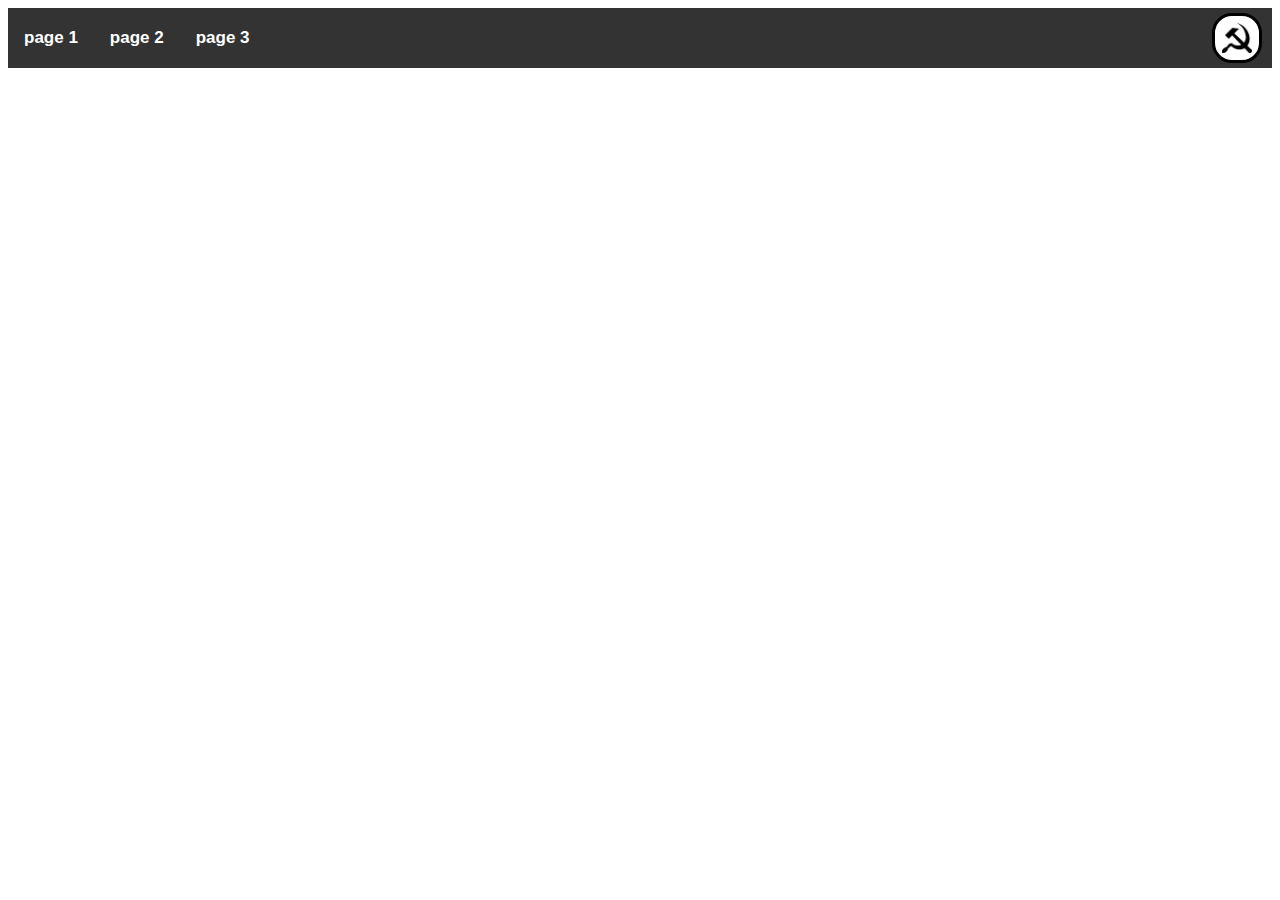
==== page1.html @ c0864f8d "Add files via upload" ====
<!DOCTYPE html>
<html>
  <head>
    <title>
      website layout
    </title>
    <link rel="stylesheet" href="themes.css">
    <link rel="stylesheet" href="mainStyle.css"/>

  </head>
  <body>
    <script>
      const body = document.body;
      const currentTheme = localStorage.getItem("theme") || "normal";
      body.classList.add(currentTheme);
    </script>
    <div class="topNav">
      <a href="page1.html" class="tn tn_active">page 1</a>
      <a href="page2.html" class="tn">page 2</a>
      <a href="page3.html" class="tn">page 3</a>
      <button onclick="themeToggle();" class="sojuz_toggle" >
        <img src="Hammer_and_sickle_black.png" class="hammer-sickle-picture"> 
      </button>
    </div>
    
    


    <script src="themes.js"></script>
  </body>
</html>
---- themes.css ----
* {
  transition: background-color 0.3s, color 0.3s;
}
body{
  font-family: Arial, Helvetica, sans-serif;
  font-weight: 600;
  
  /*transition: background-color 0.3s, color 0.3s;*/
}
body.normal {
  background-color: rgb(255, 255, 255);
}
body.sojuz {
  background-color: rgb(104, 1, 1);
}

body.normal button{
  background-color: white;
}
body.sojuz button{
  background-color: goldenrod;
}
body.normal .topNav {
  background-color: #333;
}
body.sojuz .topNav {
  background-color: rgb(71, 0, 0);
}
body.normal .topNav a {
  color: rgb(255, 255, 255);
}
body.sojuz .topNav a {
  color: goldenrod;
}
---- mainStyle.css ----
.sojuz_toggle {
  background-color: rgb(255, 255, 255);
  color: rgb(0, 0, 0);
  font-family: arial;
  font-weight: bold;
  font-size: 42px;
  border-radius: 20px;
  float: right;
  margin-right: 10px;
  margin-top: 5px;
  
  border-width: 3px;
  height: 50px;
  width: 50px;
  border-color: rgb(0, 0, 0);
  border-style: solid;
}
.hammer-sickle-picture{
  height: 30px;
  margin-bottom: 2.5px;
  color: black;
}
.topNav {
  overflow: hidden;
}

.topNav a {
  float: left; /**/
  color: #f2f2f2;
  text-align: center;
  padding: 20px 16px;
  text-decoration: none; /**/
  font-size: 17px;
}
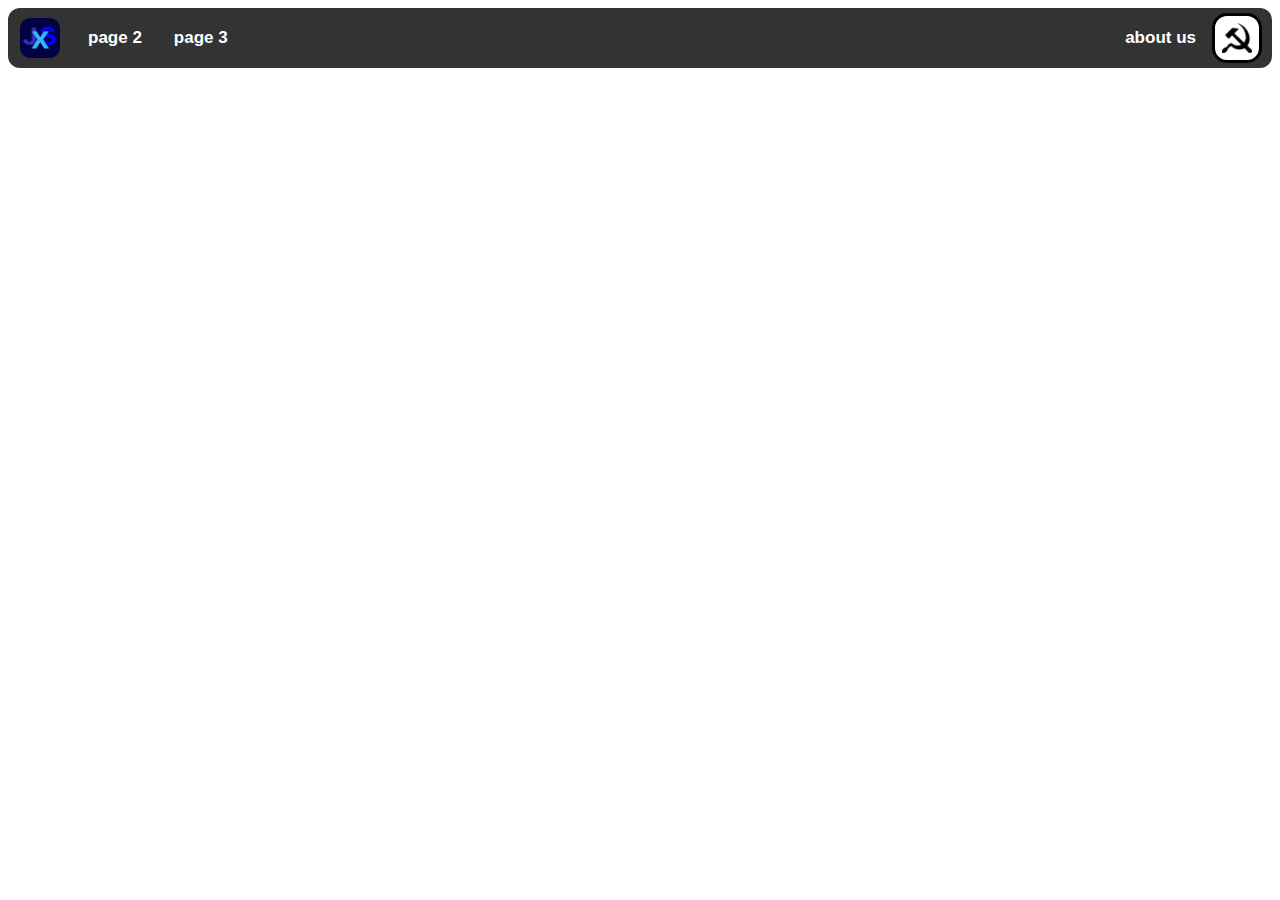
==== commit 83a598aa: "Add files via upload" ====
--- a/page1.html
+++ b/page1.html
@@ -1,9 +1,11 @@
 <!DOCTYPE html>
 <html>
+
   <head>
     <title>
       website layout
     </title>
+    
     <link rel="stylesheet" href="themes.css">
     <link rel="stylesheet" href="mainStyle.css"/>
 
@@ -15,17 +17,15 @@
       body.classList.add(currentTheme);
     </script>
     <div class="topNav">
-      <a href="page1.html" class="tn tn_active">page 1</a>
+      <a href="page1.html" class=""><img src="JXS.png" class="jxs-picture"></a>
       <a href="page2.html" class="tn">page 2</a>
       <a href="page3.html" class="tn">page 3</a>
-      <button onclick="themeToggle();" class="sojuz_toggle" >
+      <button onclick="themeToggle();" class="sojuz-toggle" >
         <img src="Hammer_and_sickle_black.png" class="hammer-sickle-picture"> 
       </button>
+      <a href="about_us.html" class="tn tn-right">about us</a>
     </div>
+    <script src="themes.js"></script>
     
-    
-
-
-    <script src="themes.js"></script>
   </body>
 </html>--- a/themes.css
+++ b/themes.css
@@ -1,19 +1,12 @@
-* {
-  transition: background-color 0.3s, color 0.3s;
-}
-body{
-  font-family: Arial, Helvetica, sans-serif;
-  font-weight: 600;
-  
-  /*transition: background-color 0.3s, color 0.3s;*/
-}
+
 body.normal {
   background-color: rgb(255, 255, 255);
+  color: black;
 }
 body.sojuz {
   background-color: rgb(104, 1, 1);
+  color: goldenrod;
 }
-
 body.normal button{
   background-color: white;
 }
@@ -23,8 +16,14 @@
 body.normal .topNav {
   background-color: #333;
 }
+body.normal .tn:hover {
+  background-color: #1f1e1e;
+}
 body.sojuz .topNav {
-  background-color: rgb(71, 0, 0);
+  background-color: rgb(58, 0, 0);
+}
+body.sojuz .tn:hover {
+  background-color: rgb(44, 0, 0);
 }
 body.normal .topNav a {
   color: rgb(255, 255, 255);
--- a/mainStyle.css
+++ b/mainStyle.css
@@ -1,10 +1,10 @@
-.sojuz_toggle {
+.sojuz-toggle {
   background-color: rgb(255, 255, 255);
   color: rgb(0, 0, 0);
   font-family: arial;
   font-weight: bold;
   font-size: 42px;
-  border-radius: 20px;
+  border-radius: 15px;
   float: right;
   margin-right: 10px;
   margin-top: 5px;
@@ -20,15 +20,31 @@
   margin-bottom: 2.5px;
   color: black;
 }
-.topNav {
-  overflow: hidden;
+.jxs-picture{
+  height: 40px;
+  margin-top: 10px;
+  float: left;
+  margin-left: 12px;
+  margin-right: 12px;
+  border-radius: 10px;
 }
-
-.topNav a {
+.tn{
   float: left; /**/
   color: #f2f2f2;
   text-align: center;
   padding: 20px 16px;
   text-decoration: none; /**/
   font-size: 17px;
-}+  border-radius: 12px;
+}
+body{
+  font-family: Arial, Helvetica, sans-serif;
+  font-weight: 600;
+}
+.topNav{
+  border-radius: 12px;
+  overflow: hidden;
+}
+.tn-right{
+  float: right;
+}
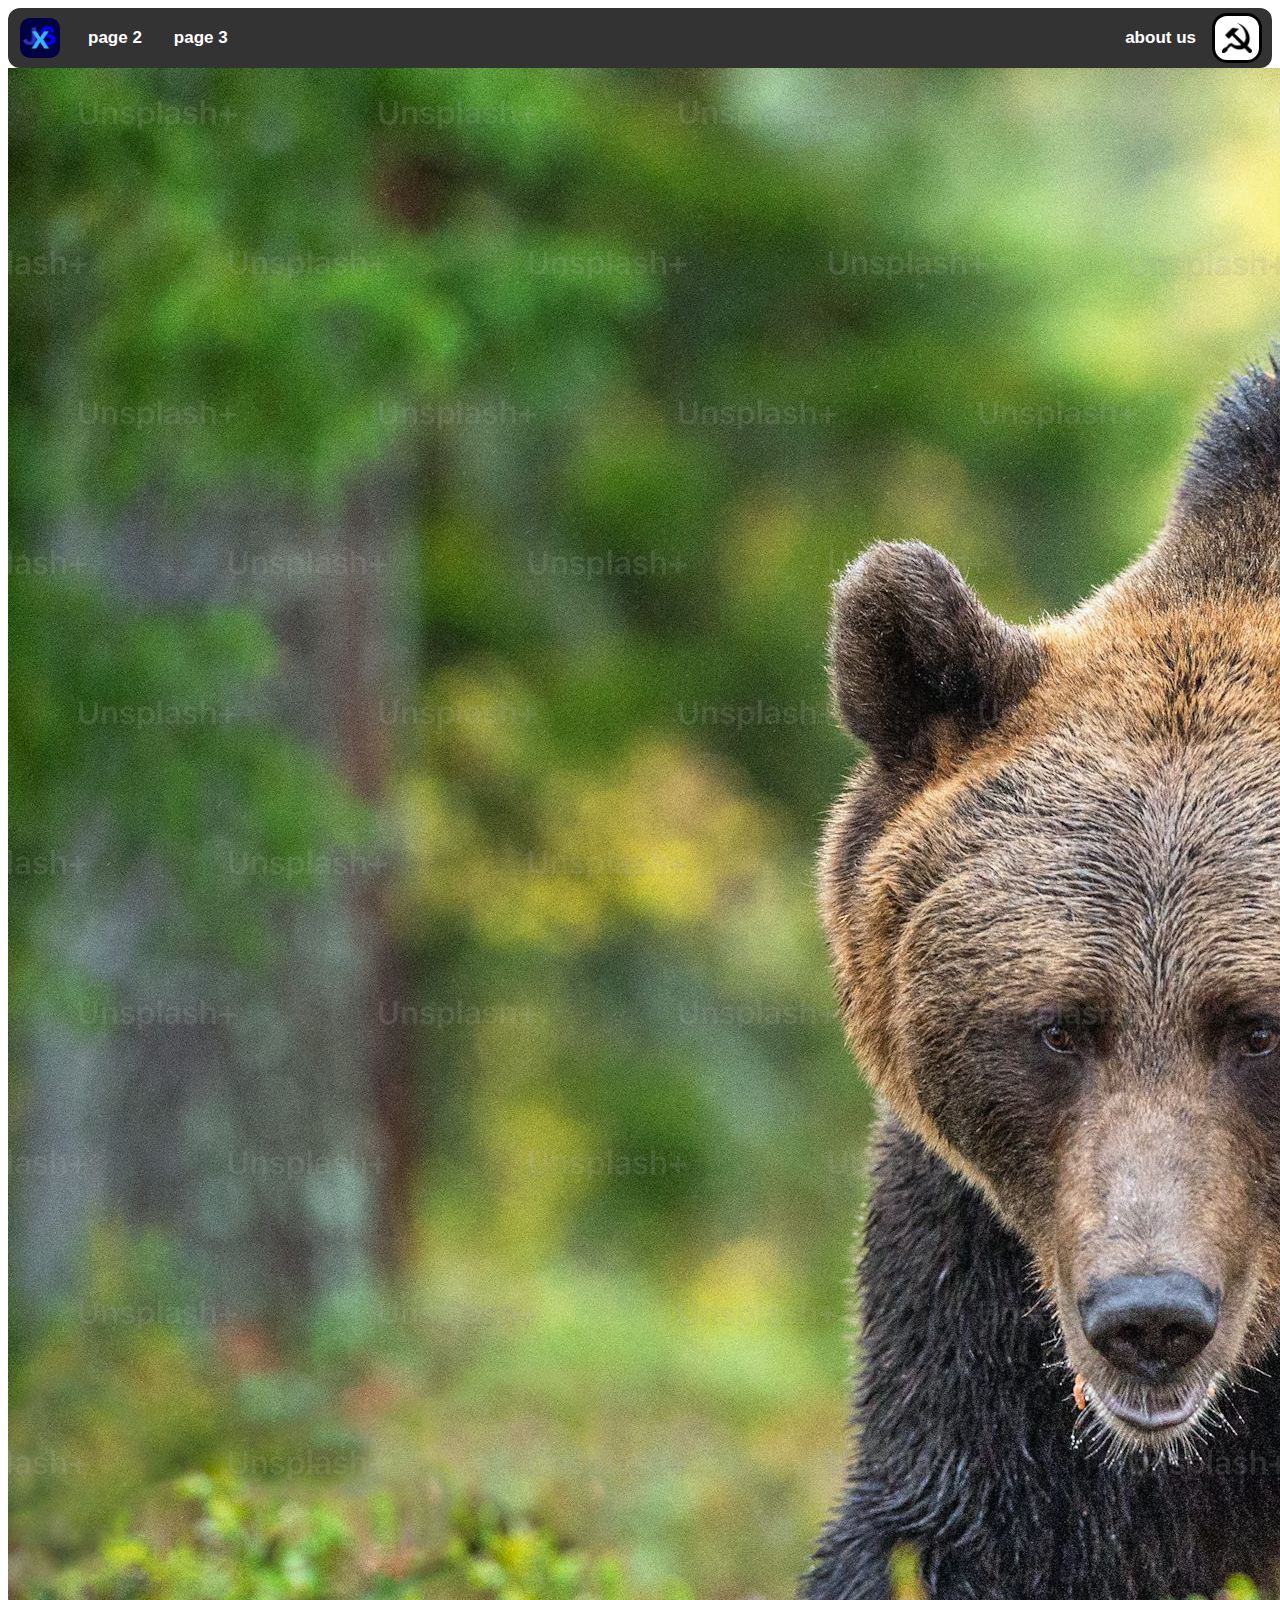
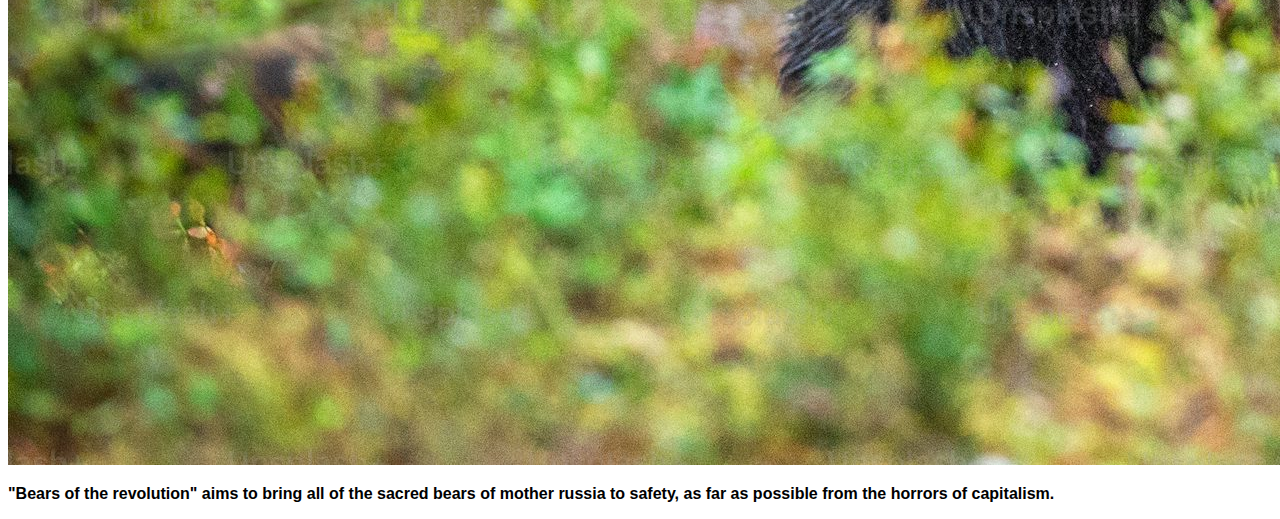
==== commit 5e5261f0: "page1.html" ====
--- a/page1.html
+++ b/page1.html
@@ -25,7 +25,13 @@
       </button>
       <a href="about_us.html" class="tn tn-right">about us</a>
     </div>
+    <div class="block1">
+      <img src="bear-photo.jpeg" class="bear-picture">
+      <p>"Bears of the revolution" aims to bring all of the sacred bears of mother russia to safety, as far as possible from the horrors of capitalism.
+      </p>
+    </div>
+    
     <script src="themes.js"></script>
     
   </body>
-</html>+</html>
--- a/themes.css
+++ b/themes.css
@@ -1,4 +1,3 @@
-
 body.normal {
   background-color: rgb(255, 255, 255);
   color: black;
@@ -30,4 +29,4 @@
 }
 body.sojuz .topNav a {
   color: goldenrod;
-}+}
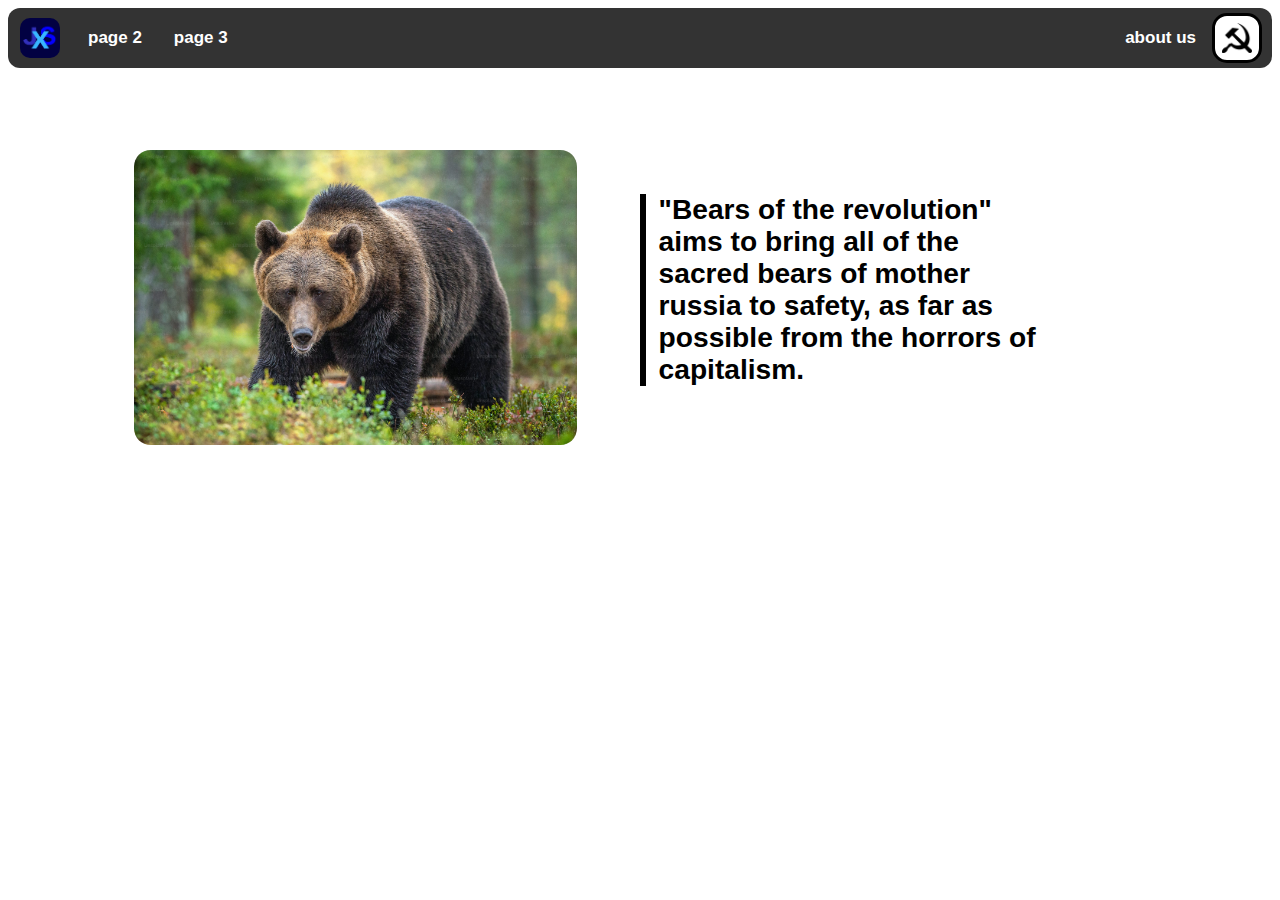
==== commit faf121fb: "page1.html" ====
--- a/page1.html
+++ b/page1.html
@@ -5,6 +5,31 @@
     <title>
       website layout
     </title>
+    <style>
+      .bear-picture{
+        height: auto;
+        max-width: 35%;
+        border-radius: 1.3vw;
+        margin-top: 6.5%;
+        margin-left: 10%;
+        float: left;
+      }
+      .block1 p{
+        font-size: 2.2vw;
+        font-weight:bolder;
+        border-style: solid;
+        border-width: 0;
+        border-left-width: 0.5vw;
+        padding-left: 1%;
+        margin-left: 5%;
+        margin-right: 50px;
+        margin-top: 10%;
+        float: left;
+        width: auto;
+        max-width: 30%;
+      }
+      
+    </style>
     
     <link rel="stylesheet" href="themes.css">
     <link rel="stylesheet" href="mainStyle.css"/>
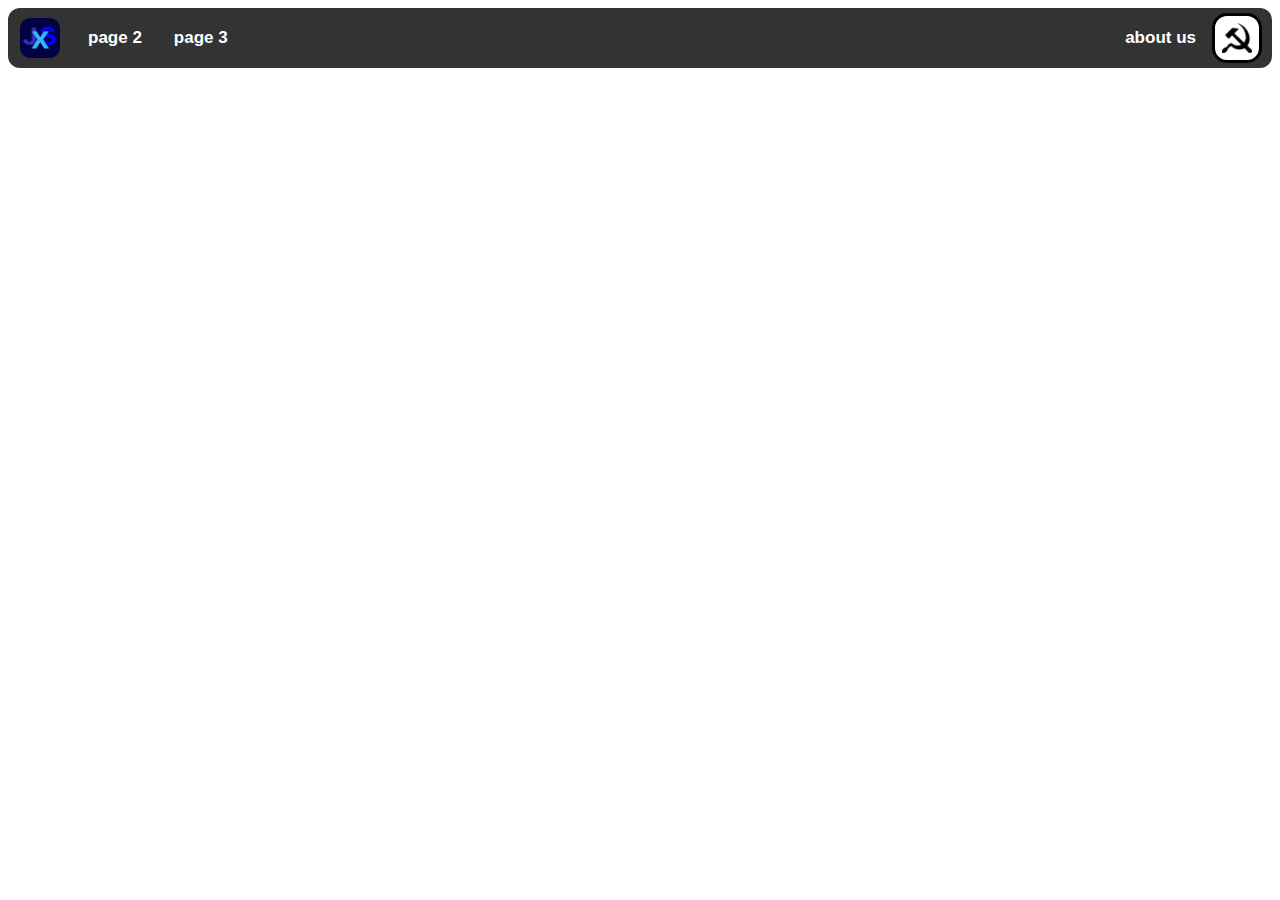
==== commit bf8e1f76: "Add files via upload" ====
--- a/page1.html
+++ b/page1.html
@@ -5,31 +5,6 @@
     <title>
       website layout
     </title>
-    <style>
-      .bear-picture{
-        height: auto;
-        max-width: 35%;
-        border-radius: 1.3vw;
-        margin-top: 6.5%;
-        margin-left: 10%;
-        float: left;
-      }
-      .block1 p{
-        font-size: 2.2vw;
-        font-weight:bolder;
-        border-style: solid;
-        border-width: 0;
-        border-left-width: 0.5vw;
-        padding-left: 1%;
-        margin-left: 5%;
-        margin-right: 50px;
-        margin-top: 10%;
-        float: left;
-        width: auto;
-        max-width: 30%;
-      }
-      
-    </style>
     
     <link rel="stylesheet" href="themes.css">
     <link rel="stylesheet" href="mainStyle.css"/>
@@ -50,13 +25,7 @@
       </button>
       <a href="about_us.html" class="tn tn-right">about us</a>
     </div>
-    <div class="block1">
-      <img src="bear-photo.jpeg" class="bear-picture">
-      <p>"Bears of the revolution" aims to bring all of the sacred bears of mother russia to safety, as far as possible from the horrors of capitalism.
-      </p>
-    </div>
-    
     <script src="themes.js"></script>
     
   </body>
-</html>
+</html>--- a/themes.css
+++ b/themes.css
@@ -1,3 +1,4 @@
+
 body.normal {
   background-color: rgb(255, 255, 255);
   color: black;
@@ -29,4 +30,4 @@
 }
 body.sojuz .topNav a {
   color: goldenrod;
-}
+}